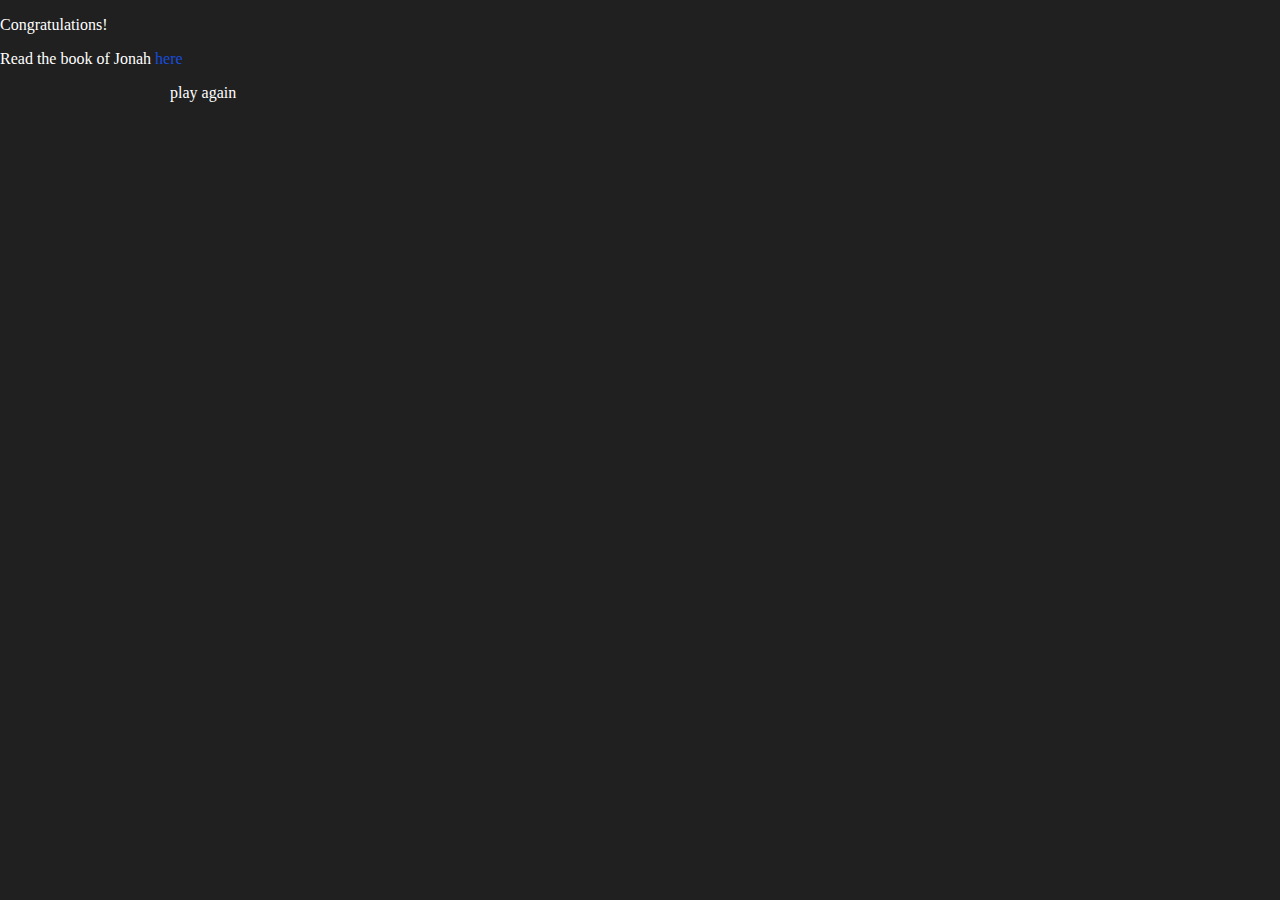
==== end.html @ 67fcc1c2 "color edit and spacing" ====
<!DOCTYPE html>
<html lang="en">
  <head>
    <meta charset="UTF-8" />
    <meta name="viewport" content="width=device-width, initial-scale=1" />
    <link href="thecss.css" type="text/css" rel="stylesheet" />
    <!-- TODO: slim minify -->
    <script
      src="https://code.jquery.com/jquery-3.5.1.js"
      integrity="sha256-QWo7LDvxbWT2tbbQ97B53yJnYU3WhH/C8ycbRAkjPDc="
      crossorigin="anonymous">
    </script>
    <script src="escape.js"/></script>
    <title>escape room</title>
  </head>

  <body>
    <div class="congrats">
      <p>Congratulations! </p>
      <p>Read the book of Jonah <a href="https://www.biblegateway.com/passage/?search=Jonah%201&version=ESV">here</a></p>
    </div>
    <div class="col_home">
      <p>play again</p>
    </div>
  </body>
</html>
---- thecss.css ----
body {
  background-color: #202020;
  color: #ffffff;
  margin: 0px 0px;
  font-family: "Helvetica Neue";
  font-size: 16px;
}

.front h1 {
  font-size: 100px;
  text-align: left;
  padding-top: 100px;
  padding-left: 200px;
  font-weight: 100;
}

.front p {
  font-size: 40px;
  margin-top: 520px;
}

a:link {
  color: #184cdb;
  text-decoration: none;
}

a:visited {
  color: #184cdb;
  text-decoration: none;
}

a:hover {
  color: #67c4fa;
  text-decoration: none;
}

header {
  background-color: black;
  height: 100px;
  text-align: center;
  margin-bottom: 30px;
}

h1 {
  font-weight: 100;
  margin: 0px 0px;
  padding-top: 30px;
  padding-left: 50px;
}

h2 {
  color: white;
  font-size: 30px;
}

.do {
  color: #67c4fa;
}

.row_home {
  display: flex;
}

.col_home {
  text-align: left;
  width: 50%;
}

.col_home p {
  padding-left: 170px;
}

.puzzle {
  padding: 0;
  margin: 0;
}

.puzzle2 {
  justify-self: center;
}

.puzzle2 img {
  width: 70%;
}

.first {
  display: flex;
  margin: 0px 130px;
}

.col {
  width: 50%;
  text-align: left;
  margin: 0px 30px;
  line-height: 1.5em;
  color: rgb(204, 204, 204);
}

.row {
  text-align: center;
}

.col img {
  margin-top: 30px;
  width: 90%;
  box-shadow: 0px 4px 20px #000000;
  border-radius: 6px;
}

.flight_num {
  margin: 30px 0px;
  text-align: center;
}

.second {
  display: flex;
  margin: 0px 190px;
}

.third {
  display: flex;
  margin: 0px 190px;
}

.col a:link {
  color: #184cdb;
  text-decoration: none;
}

.col a:visited {
  color: #184cdb;
  text-decoration: none;
}

.col a:hover {
  color: #67c4fa;
  text-decoration: none;
}

.manual {
  background-color: #ebd795;
  color: black;
  font-style: italic;
  padding: 10px 30px;
  border-radius: 10px;
}

/* modal stuff */
.modal {
  display: none;
  position: fixed;
  text-align: center;
  align-content: center;
  z-index: 1;
  left: 0;
  top: 0;
  width: 100%;
  height: 100%;
  background-color: rgba(0, 0, 0, 0.7);
}

.modal-content {
  margin-top: 280px;
  font-size: 20px;
  text-align: center;
  background-color: #3784c2;
  width: 28%;
  border-radius: 10px;
  /* height: 120px; */
  height: 19%;
  margin-left: auto;
  margin-right: auto;
  box-shadow: 0px 4px 10px black;
}

.right {
  padding-top: 16px;
}

/* .next_btn {
  color: #ffffff;
} */

#right {
  background-color: #184cdb;
  font-size: 13px;
  margin-top: 10px;
  padding: 5px 15px;
  color: white;
  border: none;
  border-radius: 9px;
}

#right:hover {
  background-color: white;
  color: #184cdb;
  cursor: pointer;
}

.close {
  color: rgb(255, 255, 255);
  float: right;
  margin-right: 16px;
  font-size: 28px;
  font-weight: bold;
}

.close:hover,
.close:focus {
  color: #ff2566;
  text-decoration: none;
  cursor: pointer;
}

/* answer and submit */
#answer {
  padding: 3px 3px;
}

#submit_btn {
  background-color: #184cdb;
  font-size: 13px;
  margin-top: 10px;
  padding: 5px 15px;
  color: white;
  border: none;
  border-radius: 9px;
}

#submit_btn:hover {
  background-color: #67c4fa;
  color: white;
}
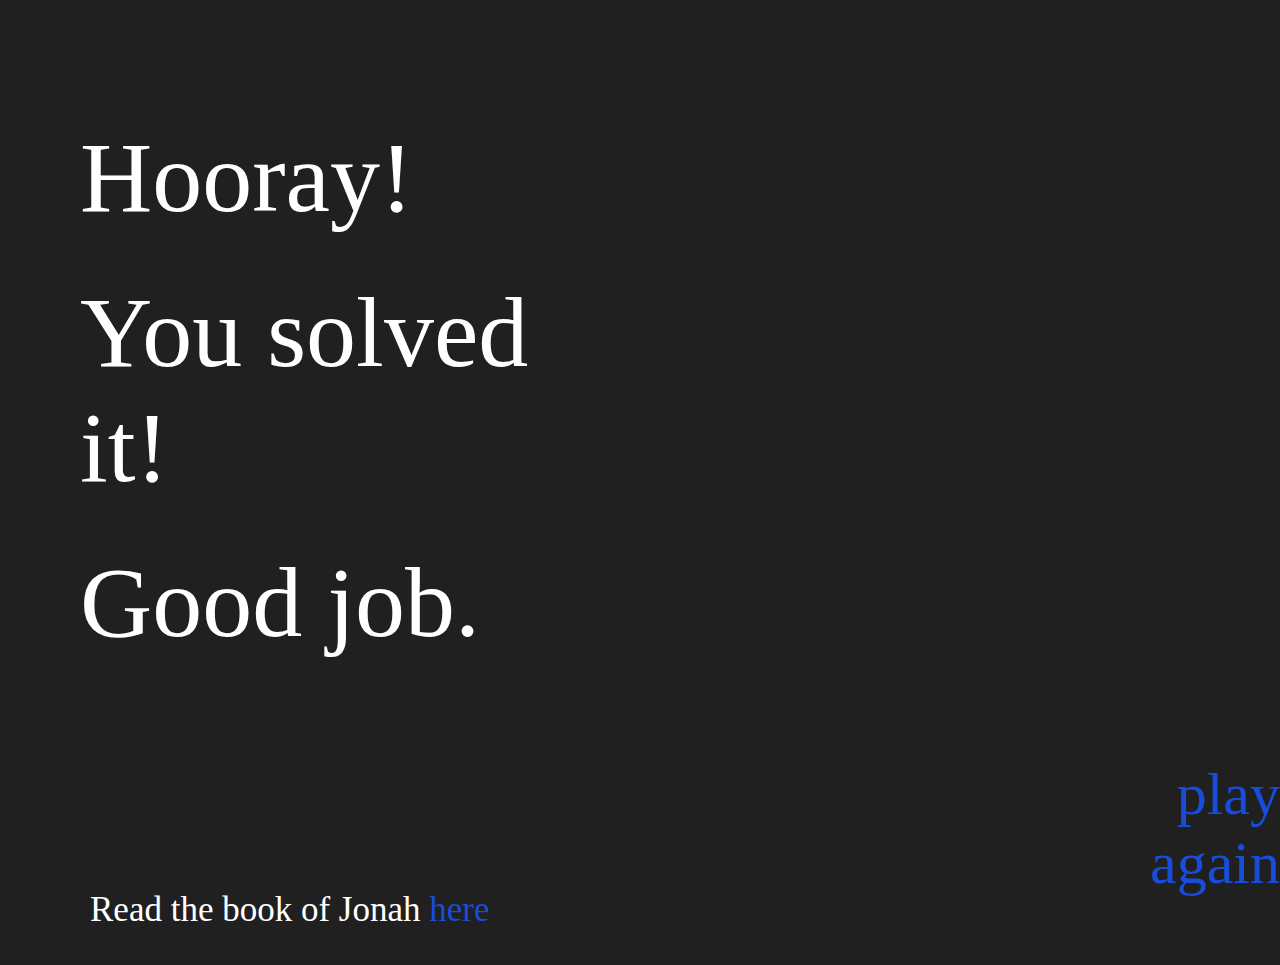
==== commit 9c1e0b24: "end page" ====
--- a/end.html
+++ b/end.html
@@ -16,11 +16,22 @@
 
   <body>
     <div class="congrats">
-      <p>Congratulations! </p>
-      <p>Read the book of Jonah <a href="https://www.biblegateway.com/passage/?search=Jonah%201&version=ESV">here</a></p>
+      <div class="row_end">
+        <div class="col_end">
+          <h1>Hooray!</h1>
+          <h1>You solved it!</h1>
+          <h1>Good job.</h1>
+        <!-- </div> -->
+        <div class="read">
+          <p>Read the book of Jonah <a href="https://www.biblegateway.com/passage/?search=Jonah%201&version=ESV">here</a></p>
+        </div>
+      </div>
+      <div class="playagain">
+        <a href="escape.html">play again</a>
+      </div>
+      <!-- </div> -->
     </div>
-    <div class="col_home">
-      <p>play again</p>
-    </div>
+  </div>
+
   </body>
 </html>--- a/thecss.css
+++ b/thecss.css
@@ -177,23 +177,19 @@
   padding-top: 16px;
 }
 
-/* .next_btn {
-  color: #ffffff;
-} */
-
 #right {
-  background-color: #184cdb;
-  font-size: 13px;
+  background-color: white;
+  font-size: 14px;
   margin-top: 10px;
   padding: 5px 15px;
-  color: white;
+  color: #3784c2;
   border: none;
   border-radius: 9px;
 }
 
 #right:hover {
-  background-color: white;
-  color: #184cdb;
+  background-color: #184cdb;
+  color: white;
   cursor: pointer;
 }
 
@@ -215,12 +211,12 @@
 /* answer and submit */
 #answer {
   padding: 3px 3px;
+  margin: 0px 4px;
 }
 
 #submit_btn {
   background-color: #184cdb;
-  font-size: 13px;
-  margin-top: 10px;
+  font-size: 14px;
   padding: 5px 15px;
   color: white;
   border: none;
@@ -231,3 +227,39 @@
   background-color: #67c4fa;
   color: white;
 }
+
+/* end */
+.congrats {
+  margin-top: 80px;
+}
+.congrats h1 {
+  font-size: 100px;
+  margin-left: 30px;
+  margin-top: 10px;
+  font-weight: 100;
+}
+
+.row_end {
+  display: flex;
+}
+
+.read {
+  font-size: 35px;
+  margin-left: 90px;
+}
+
+.read p {
+  font-weight: 100;
+  margin-top: 230px;
+}
+
+.playagain {
+  font-size: 60px;
+  margin-top: 680px;
+  margin-left: 480px;
+  text-align: right;
+}
+
+.congrats a {
+  font-weight: 400;
+}
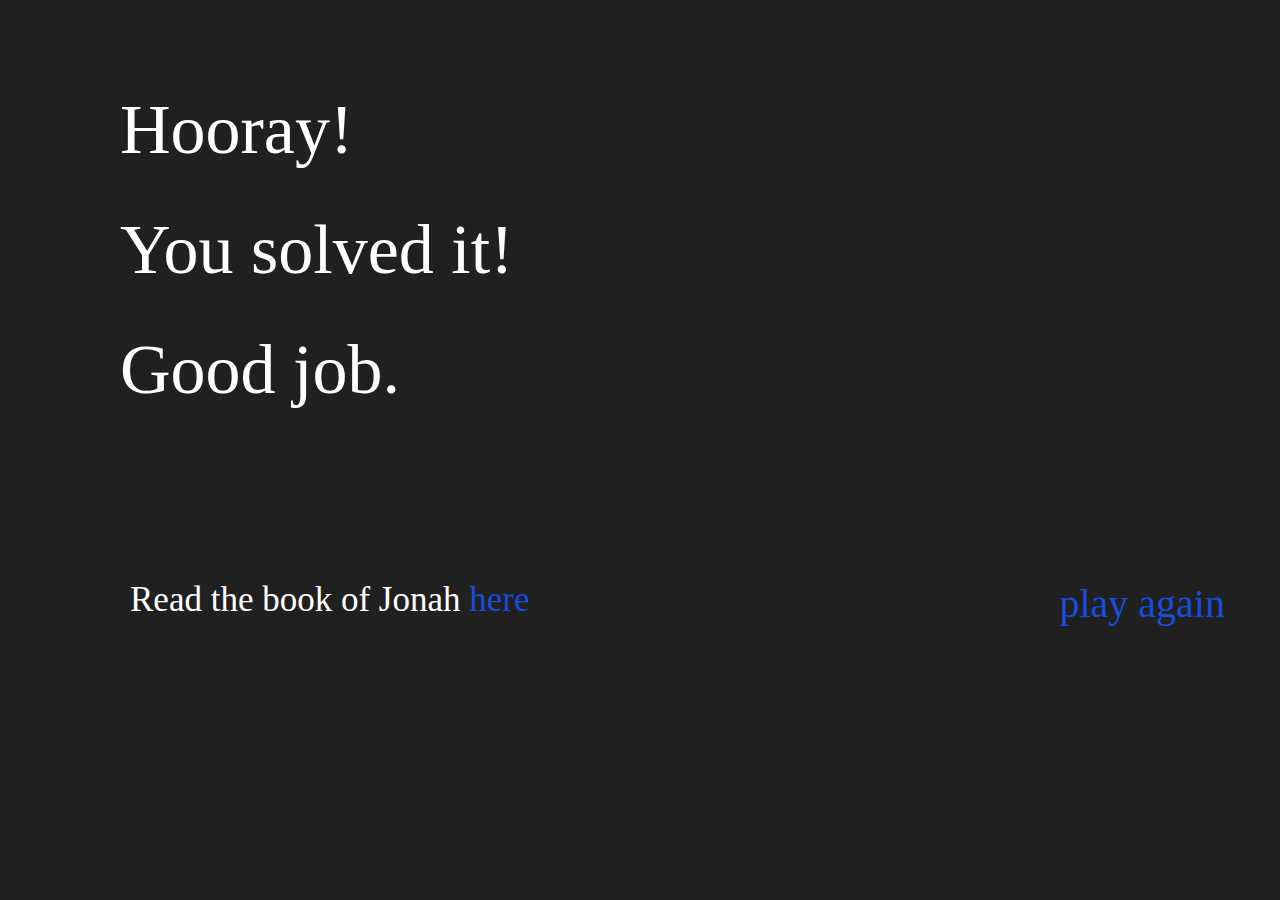
==== commit 0fc24af9: "adjustment" ====
--- a/end.html
+++ b/end.html
@@ -4,13 +4,6 @@
     <meta charset="UTF-8" />
     <meta name="viewport" content="width=device-width, initial-scale=1" />
     <link href="thecss.css" type="text/css" rel="stylesheet" />
-    <!-- TODO: slim minify -->
-    <script
-      src="https://code.jquery.com/jquery-3.5.1.js"
-      integrity="sha256-QWo7LDvxbWT2tbbQ97B53yJnYU3WhH/C8ycbRAkjPDc="
-      crossorigin="anonymous">
-    </script>
-    <script src="escape.js"/></script>
     <title>escape room</title>
   </head>
 
@@ -21,17 +14,20 @@
           <h1>Hooray!</h1>
           <h1>You solved it!</h1>
           <h1>Good job.</h1>
-        <!-- </div> -->
-        <div class="read">
-          <p>Read the book of Jonah <a href="https://www.biblegateway.com/passage/?search=Jonah%201&version=ESV">here</a></p>
+          <div class="read">
+            <p>
+              Read the book of Jonah
+              <a
+                href="https://www.biblegateway.com/passage/?search=Jonah%201&version=ESV"
+                >here</a
+              >
+            </p>
+          </div>
+        </div>
+        <div class="playagain">
+          <a href="escape.html">play again</a>
         </div>
       </div>
-      <div class="playagain">
-        <a href="escape.html">play again</a>
-      </div>
-      <!-- </div> -->
     </div>
-  </div>
-
   </body>
-</html>+</html>
--- a/thecss.css
+++ b/thecss.css
@@ -230,11 +230,11 @@
 
 /* end */
 .congrats {
-  margin-top: 80px;
+  margin-top: 50px;
 }
 .congrats h1 {
-  font-size: 100px;
-  margin-left: 30px;
+  font-size: 70px;
+  margin-left: 70px;
   margin-top: 10px;
   font-weight: 100;
 }
@@ -245,18 +245,18 @@
 
 .read {
   font-size: 35px;
-  margin-left: 90px;
+  margin-left: 130px;
 }
 
 .read p {
   font-weight: 100;
-  margin-top: 230px;
+  margin-top: 170px;
 }
 
 .playagain {
-  font-size: 60px;
-  margin-top: 680px;
-  margin-left: 480px;
+  font-size: 40px;
+  margin-top: 530px;
+  margin-left: 530px;
   text-align: right;
 }
 
